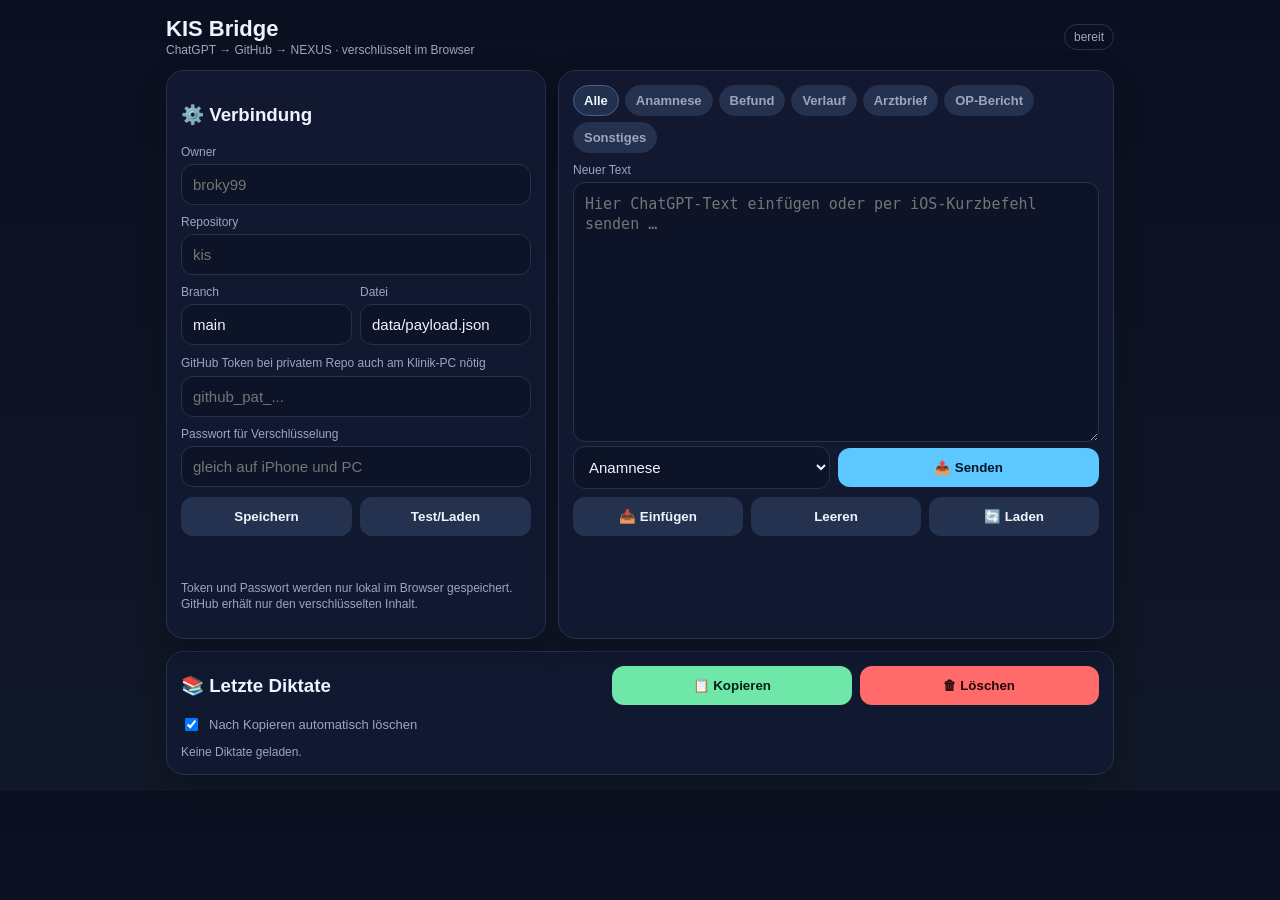
==== index.html @ f00c33ba "Add files via upload" ====
<!doctype html>
<html lang="de">
<head>
<meta charset="utf-8">
<meta name="viewport" content="width=device-width,initial-scale=1,viewport-fit=cover">
<title>KIS Bridge</title>
<style>
:root{--bg:#0b1020;--card:#121a31;--muted:#9aa7bd;--text:#eef4ff;--line:#26314d;--accent:#5cc8ff;--danger:#ff6b6b;--ok:#6ee7a8}*{box-sizing:border-box}body{margin:0;font-family:-apple-system,BlinkMacSystemFont,"Segoe UI",Roboto,Arial,sans-serif;background:linear-gradient(180deg,#0b1020,#111827);color:var(--text)}main{max-width:980px;margin:auto;padding:16px}.top{display:flex;align-items:center;justify-content:space-between;gap:12px;margin-bottom:12px}.brand{font-weight:800;font-size:22px}.pill{font-size:12px;color:var(--muted);border:1px solid var(--line);border-radius:999px;padding:5px 9px}.grid{display:grid;grid-template-columns:1fr;gap:12px}@media(min-width:850px){.grid{grid-template-columns:380px 1fr}}.card{background:rgba(18,26,49,.92);border:1px solid var(--line);border-radius:18px;padding:14px;box-shadow:0 12px 30px rgba(0,0,0,.22)}label{display:block;font-size:12px;color:var(--muted);margin:10px 0 5px}input,textarea,select{width:100%;background:#0d1428;color:var(--text);border:1px solid var(--line);border-radius:12px;padding:11px;font-size:15px}textarea{min-height:260px;resize:vertical;line-height:1.35}.row{display:flex;gap:8px;align-items:center}.row>*{flex:1}button{border:0;border-radius:12px;padding:12px 14px;font-weight:700;background:#24324f;color:var(--text);cursor:pointer}button.primary{background:var(--accent);color:#001526}button.ok{background:var(--ok);color:#052014}button.danger{background:var(--danger);color:#240707}button:disabled{opacity:.55;cursor:not-allowed}.small{font-size:12px;color:var(--muted);line-height:1.35}.status{min-height:22px;margin-top:10px;color:var(--muted);font-size:13px}.status.ok{color:var(--ok)}.status.err{color:var(--danger)}.item{border:1px solid var(--line);border-radius:14px;padding:10px;margin:8px 0;background:#0d1428}.item.active{outline:2px solid var(--accent)}.itemhead{display:flex;justify-content:space-between;gap:8px;color:var(--muted);font-size:12px;margin-bottom:6px}.preview{white-space:pre-wrap;max-height:120px;overflow:auto;font-size:14px}.tabs{display:flex;gap:6px;flex-wrap:wrap;margin-bottom:8px}.tab{padding:7px 10px;border-radius:999px;border:1px solid var(--line);color:var(--muted);font-size:13px}.tab.active{background:#20304d;color:var(--text);border-color:#44628f}.hidden{display:none}.mono{font-family:ui-monospace,SFMono-Regular,Menlo,Consolas,monospace}.checkbox{display:flex;gap:8px;align-items:center;color:var(--muted);font-size:13px}.checkbox input{width:auto}</style>
</head>
<body>
<main>
  <div class="top"><div><div class="brand">KIS Bridge</div><div class="small">ChatGPT → GitHub → NEXUS · verschlüsselt im Browser</div></div><div class="pill" id="modePill">bereit</div></div>
  <div class="grid">
    <section class="card">
      <h3>⚙️ Verbindung</h3>
      <label>Owner</label><input id="owner" placeholder="broky99">
      <label>Repository</label><input id="repo" placeholder="kis">
      <div class="row"><div><label>Branch</label><input id="branch" value="main"></div><div><label>Datei</label><input id="path" value="data/payload.json"></div></div>
      <label>GitHub Token <span class="small">bei privatem Repo auch am Klinik-PC nötig</span></label><input id="token" type="password" placeholder="github_pat_...">
      <label>Passwort für Verschlüsselung</label><input id="pass" type="password" placeholder="gleich auf iPhone und PC">
      <div class="row" style="margin-top:10px"><button id="saveSettings">Speichern</button><button id="testBtn">Test/Laden</button></div>
      <div class="status" id="status"></div>
      <p class="small">Token und Passwort werden nur lokal im Browser gespeichert. GitHub erhält nur den verschlüsselten Inhalt.</p>
    </section>

    <section class="card">
      <div class="tabs" id="tabs"></div>
      <label>Neuer Text</label>
      <textarea id="text" placeholder="Hier ChatGPT-Text einfügen oder per iOS-Kurzbefehl senden …"></textarea>
      <div class="row"><select id="type"><option>Anamnese</option><option>Befund</option><option>Verlauf</option><option>Arztbrief</option><option>OP-Bericht</option><option>Sonstiges</option></select><button class="primary" id="sendBtn">📤 Senden</button></div>
      <div class="row" style="margin-top:8px"><button id="pasteBtn">📥 Einfügen</button><button id="clearBtn">Leeren</button><button id="refreshBtn">🔄 Laden</button></div>
    </section>
  </div>

  <section class="card" style="margin-top:12px">
    <div class="row"><h3 style="margin:0;flex:2">📚 Letzte Diktate</h3><button id="copyBtn" class="ok">📋 Kopieren</button><button id="deleteBtn" class="danger">🗑 Löschen</button></div>
    <label class="checkbox"><input type="checkbox" id="autoDelete" checked> Nach Kopieren automatisch löschen</label>
    <div id="list" style="margin-top:10px"></div>
  </section>
</main>
<script>
const $=id=>document.getElementById(id);let state={items:[],selected:null,sha:null};const cats=['Alle','Anamnese','Befund','Verlauf','Arztbrief','OP-Bericht','Sonstiges'];let activeCat='Alle';
function setStatus(t,cls=''){const s=$('status');s.textContent=t;s.className='status '+cls;$('modePill').textContent=t||'bereit'}
function loadSettings(){['owner','repo','branch','path','token','pass'].forEach(k=>$(k).value=localStorage.getItem('kis_'+k)||($(k).value||''));$('autoDelete').checked=(localStorage.getItem('kis_autoDelete')??'1')==='1'}
function saveSettings(){['owner','repo','branch','path','token','pass'].forEach(k=>localStorage.setItem('kis_'+k,$(k).value.trim()));localStorage.setItem('kis_autoDelete',$('autoDelete').checked?'1':'0');setStatus('Einstellungen gespeichert','ok')}
function cfg(){return{owner:$('owner').value.trim(),repo:$('repo').value.trim(),branch:$('branch').value.trim()||'main',path:$('path').value.trim()||'data/payload.json',token:$('token').value.trim(),pass:$('pass').value}}
function b64enc(str){return btoa(unescape(encodeURIComponent(str)))}function b64dec(b){return decodeURIComponent(escape(atob(b)))}
async function keyFromPass(pass,salt){const enc=new TextEncoder();const base=await crypto.subtle.importKey('raw',enc.encode(pass),'PBKDF2',false,['deriveKey']);return crypto.subtle.deriveKey({name:'PBKDF2',salt,iterations:150000,hash:'SHA-256'},base,{name:'AES-GCM',length:256},false,['encrypt','decrypt'])}
async function encrypt(obj,pass){const enc=new TextEncoder();const salt=crypto.getRandomValues(new Uint8Array(16));const iv=crypto.getRandomValues(new Uint8Array(12));const key=await keyFromPass(pass,salt);const ct=await crypto.subtle.encrypt({name:'AES-GCM',iv},key,enc.encode(JSON.stringify(obj)));return{salt:btoa(String.fromCharCode(...salt)),iv:btoa(String.fromCharCode(...iv)),ct:btoa(String.fromCharCode(...new Uint8Array(ct)))}}
async function decrypt(payload,pass){const bin=s=>Uint8Array.from(atob(s),c=>c.charCodeAt(0));const key=await keyFromPass(pass,bin(payload.salt));const pt=await crypto.subtle.decrypt({name:'AES-GCM',iv:bin(payload.iv)},key,bin(payload.ct));return JSON.parse(new TextDecoder().decode(pt))}
async function ghGet(){const c=cfg();if(!c.owner||!c.repo)throw Error('Owner/Repo fehlt');const url=`https://api.github.com/repos/${c.owner}/${c.repo}/contents/${encodeURIComponent(c.path).replaceAll('%2F','/')}?ref=${encodeURIComponent(c.branch)}`;const h={'Accept':'application/vnd.github+json'};if(c.token)h.Authorization='Bearer '+c.token;const r=await fetch(url,{headers:h});if(r.status===404)return null;if(!r.ok)throw Error('GitHub GET: '+r.status+' '+await r.text());return await r.json()}
async function ghPut(obj,msg){const c=cfg();if(!c.token)throw Error('Token fehlt zum Schreiben');const old=await ghGet();const url=`https://api.github.com/repos/${c.owner}/${c.repo}/contents/${encodeURIComponent(c.path).replaceAll('%2F','/')}`;const body={message:msg,content:b64enc(JSON.stringify(obj,null,2)),branch:c.branch};if(old&&old.sha)body.sha=old.sha;const r=await fetch(url,{method:'PUT',headers:{'Accept':'application/vnd.github+json','Authorization':'Bearer '+c.token,'Content-Type':'application/json'},body:JSON.stringify(body)});if(!r.ok)throw Error('GitHub PUT: '+r.status+' '+await r.text());return await r.json()}
async function loadRemote(){saveSettings();const c=cfg();if(!c.pass)throw Error('Passwort fehlt');setStatus('Lade …');const f=await ghGet();if(!f){state={items:[],selected:null,sha:null};render();setStatus('Keine gespeicherte Payload gefunden');return state}const raw=JSON.parse(b64dec(f.content.replace(/\n/g,'')));const data=await decrypt(raw.payload,c.pass);state.items=data.items||[];state.selected=state.items[0]?.id||null;state.sha=f.sha;render();setStatus(state.items.length?('Geladen: '+state.items.length+' Einträge'):'Leer','ok');return state}
async function saveRemote(items,msg='KIS Bridge update'){const c=cfg();if(!c.pass)throw Error('Passwort fehlt');const payload=await encrypt({items},c.pass);await ghPut({version:2,updatedAt:new Date().toISOString(),payload},msg);state.items=items;state.selected=items[0]?.id||null;render();}
async function sendText(){try{saveSettings();let text=$('text').value.trim();if(!text){setStatus('Kein Text','err');return}const item={id:String(Date.now()),ts:new Date().toISOString(),type:$('type').value,text};let cur=[];try{const st=await loadRemote();cur=st.items||[]}catch(e){cur=[]}cur=[item,...cur].slice(0,20);setStatus('Sende …');await saveRemote(cur,'KIS Bridge: send payload');$('text').value='';setStatus('Gesendet. Am Klinik-PC laden/aktualisieren.','ok')}catch(e){setStatus(e.message,'err')}}
async function deleteSelected(){try{const id=state.selected;if(!id)return;await saveRemote(state.items.filter(x=>x.id!==id),'KIS Bridge: delete payload');setStatus('Gelöscht','ok')}catch(e){setStatus(e.message,'err')}}
async function copySelected(){const it=state.items.find(x=>x.id===state.selected);if(!it){setStatus('Nichts ausgewählt','err');return}await navigator.clipboard.writeText(it.text);setStatus('Kopiert','ok');if($('autoDelete').checked)await deleteSelected()}
function renderTabs(){const el=$('tabs');el.innerHTML='';cats.forEach(c=>{const d=document.createElement('button');d.className='tab '+(activeCat===c?'active':'');d.textContent=c;d.onclick=()=>{activeCat=c;render()};el.appendChild(d)})}
function render(){renderTabs();const list=$('list');list.innerHTML='';let arr=state.items.filter(x=>activeCat==='Alle'||x.type===activeCat);if(!arr.length){list.innerHTML='<div class="small">Keine Diktate geladen.</div>';return}arr.forEach(it=>{const div=document.createElement('div');div.className='item '+(it.id===state.selected?'active':'');div.onclick=()=>{state.selected=it.id;render()};div.innerHTML=`<div class="itemhead"><b>${it.type}</b><span>${new Date(it.ts).toLocaleString('de-DE')}</span></div><div class="preview"></div>`;div.querySelector('.preview').textContent=it.text;list.appendChild(div)})}
async function pasteClip(){try{$('text').value=await navigator.clipboard.readText();setStatus('Zwischenablage eingefügt','ok')}catch(e){setStatus('Einfügen nicht erlaubt','err')}}
function importFromHash(){const h=location.hash||'';if(h.startsWith('#send=')){try{const txt=decodeURIComponent(h.slice(6));$('text').value=txt;setTimeout(sendText,300);history.replaceState(null,'',location.pathname+location.search)}catch(e){setStatus('Import-Fehler: '+e.message,'err')}}}
$('saveSettings').onclick=saveSettings;$('testBtn').onclick=()=>loadRemote().catch(e=>setStatus(e.message,'err'));$('sendBtn').onclick=sendText;$('refreshBtn').onclick=()=>loadRemote().catch(e=>setStatus(e.message,'err'));$('copyBtn').onclick=copySelected;$('deleteBtn').onclick=deleteSelected;$('pasteBtn').onclick=pasteClip;$('clearBtn').onclick=()=>{$('text').value=''};$('autoDelete').onchange=saveSettings;
loadSettings();render();importFromHash();setInterval(()=>{if(document.visibilityState==='visible'&&localStorage.getItem('kis_autorefresh')!=='0')loadRemote().catch(()=>{})},15000);
</script>
</body></html>
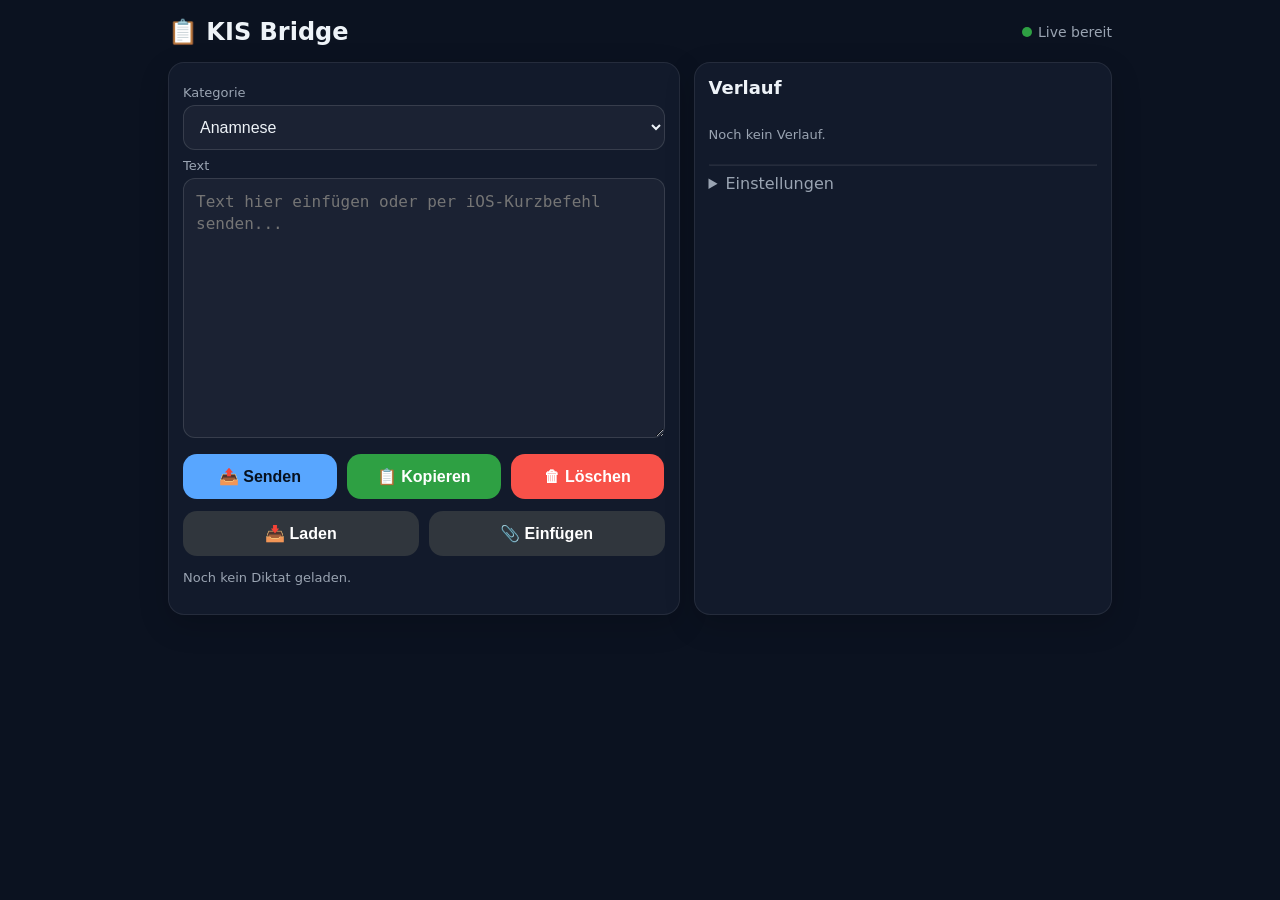
==== commit 06373bda: "Update KIS Bridge to v1.1" ====
--- a/index.html
+++ b/index.html
@@ -1,65 +1,123 @@
 <!doctype html>
 <html lang="de">
 <head>
-<meta charset="utf-8">
-<meta name="viewport" content="width=device-width,initial-scale=1,viewport-fit=cover">
+<meta charset="utf-8" />
+<meta name="viewport" content="width=device-width, initial-scale=1" />
 <title>KIS Bridge</title>
 <style>
-:root{--bg:#0b1020;--card:#121a31;--muted:#9aa7bd;--text:#eef4ff;--line:#26314d;--accent:#5cc8ff;--danger:#ff6b6b;--ok:#6ee7a8}*{box-sizing:border-box}body{margin:0;font-family:-apple-system,BlinkMacSystemFont,"Segoe UI",Roboto,Arial,sans-serif;background:linear-gradient(180deg,#0b1020,#111827);color:var(--text)}main{max-width:980px;margin:auto;padding:16px}.top{display:flex;align-items:center;justify-content:space-between;gap:12px;margin-bottom:12px}.brand{font-weight:800;font-size:22px}.pill{font-size:12px;color:var(--muted);border:1px solid var(--line);border-radius:999px;padding:5px 9px}.grid{display:grid;grid-template-columns:1fr;gap:12px}@media(min-width:850px){.grid{grid-template-columns:380px 1fr}}.card{background:rgba(18,26,49,.92);border:1px solid var(--line);border-radius:18px;padding:14px;box-shadow:0 12px 30px rgba(0,0,0,.22)}label{display:block;font-size:12px;color:var(--muted);margin:10px 0 5px}input,textarea,select{width:100%;background:#0d1428;color:var(--text);border:1px solid var(--line);border-radius:12px;padding:11px;font-size:15px}textarea{min-height:260px;resize:vertical;line-height:1.35}.row{display:flex;gap:8px;align-items:center}.row>*{flex:1}button{border:0;border-radius:12px;padding:12px 14px;font-weight:700;background:#24324f;color:var(--text);cursor:pointer}button.primary{background:var(--accent);color:#001526}button.ok{background:var(--ok);color:#052014}button.danger{background:var(--danger);color:#240707}button:disabled{opacity:.55;cursor:not-allowed}.small{font-size:12px;color:var(--muted);line-height:1.35}.status{min-height:22px;margin-top:10px;color:var(--muted);font-size:13px}.status.ok{color:var(--ok)}.status.err{color:var(--danger)}.item{border:1px solid var(--line);border-radius:14px;padding:10px;margin:8px 0;background:#0d1428}.item.active{outline:2px solid var(--accent)}.itemhead{display:flex;justify-content:space-between;gap:8px;color:var(--muted);font-size:12px;margin-bottom:6px}.preview{white-space:pre-wrap;max-height:120px;overflow:auto;font-size:14px}.tabs{display:flex;gap:6px;flex-wrap:wrap;margin-bottom:8px}.tab{padding:7px 10px;border-radius:999px;border:1px solid var(--line);color:var(--muted);font-size:13px}.tab.active{background:#20304d;color:var(--text);border-color:#44628f}.hidden{display:none}.mono{font-family:ui-monospace,SFMono-Regular,Menlo,Consolas,monospace}.checkbox{display:flex;gap:8px;align-items:center;color:var(--muted);font-size:13px}.checkbox input{width:auto}</style>
+  :root { color-scheme: light dark; --bg:#0b1220; --card:#121a2b; --muted:#9aa4b2; --text:#eef3f8; --accent:#58a6ff; --ok:#2ea043; --bad:#f85149; --warn:#d29922; }
+  * { box-sizing: border-box; }
+  body { margin:0; font-family: system-ui, -apple-system, Segoe UI, sans-serif; background:var(--bg); color:var(--text); }
+  main { max-width: 980px; margin: 0 auto; padding: 18px; }
+  header { display:flex; align-items:center; justify-content:space-between; gap:12px; margin-bottom:16px; }
+  h1 { font-size: 24px; margin:0; }
+  .status { font-size: 14px; color:var(--muted); white-space:nowrap; }
+  .dot { display:inline-block; width:10px; height:10px; border-radius:50%; margin-right:6px; background:var(--warn); }
+  .dot.ok { background:var(--ok); } .dot.bad { background:var(--bad); }
+  .grid { display:grid; grid-template-columns: 1fr; gap:14px; }
+  @media (min-width: 860px) { .grid { grid-template-columns: 1.1fr .9fr; } }
+  .card { background:var(--card); border:1px solid rgba(255,255,255,.08); border-radius:16px; padding:14px; box-shadow:0 10px 30px rgba(0,0,0,.18); }
+  label { display:block; font-size:13px; color:var(--muted); margin: 8px 0 5px; }
+  input, textarea, select { width:100%; border:1px solid rgba(255,255,255,.12); background:rgba(255,255,255,.04); color:var(--text); border-radius:12px; padding:12px; font-size:16px; }
+  textarea { min-height: 260px; resize: vertical; line-height:1.4; }
+  button { border:0; border-radius:14px; padding:13px 14px; font-size:16px; font-weight:650; color:white; background:#30363d; cursor:pointer; }
+  button.primary { background:var(--accent); color:#07111f; }
+  button.ok { background:var(--ok); } button.bad { background:var(--bad); } button.warn { background:var(--warn); color:#171100; }
+  .buttons { display:grid; grid-template-columns: repeat(2, minmax(0,1fr)); gap:10px; margin-top:12px; }
+  .buttons3 { display:grid; grid-template-columns: repeat(3, minmax(0,1fr)); gap:10px; margin-top:12px; }
+  .small { font-size:13px; color:var(--muted); line-height:1.35; }
+  .mono { font-family: ui-monospace, SFMono-Regular, Menlo, Consolas, monospace; }
+  .history { display:flex; flex-direction:column; gap:8px; max-height:330px; overflow:auto; }
+  .hist { text-align:left; padding:10px; border-radius:12px; background:rgba(255,255,255,.05); color:var(--text); font-weight:500; }
+  .hist span { display:block; color:var(--muted); font-size:12px; font-weight:400; margin-bottom:4px; }
+  details summary { cursor:pointer; color:var(--muted); }
+</style>
 </head>
 <body>
 <main>
-  <div class="top"><div><div class="brand">KIS Bridge</div><div class="small">ChatGPT → GitHub → NEXUS · verschlüsselt im Browser</div></div><div class="pill" id="modePill">bereit</div></div>
+  <header>
+    <h1>📋 KIS Bridge</h1>
+    <div class="status"><span id="dot" class="dot"></span><span id="status">Bereit</span></div>
+  </header>
+
   <div class="grid">
     <section class="card">
-      <h3>⚙️ Verbindung</h3>
-      <label>Owner</label><input id="owner" placeholder="broky99">
-      <label>Repository</label><input id="repo" placeholder="kis">
-      <div class="row"><div><label>Branch</label><input id="branch" value="main"></div><div><label>Datei</label><input id="path" value="data/payload.json"></div></div>
-      <label>GitHub Token <span class="small">bei privatem Repo auch am Klinik-PC nötig</span></label><input id="token" type="password" placeholder="github_pat_...">
-      <label>Passwort für Verschlüsselung</label><input id="pass" type="password" placeholder="gleich auf iPhone und PC">
-      <div class="row" style="margin-top:10px"><button id="saveSettings">Speichern</button><button id="testBtn">Test/Laden</button></div>
-      <div class="status" id="status"></div>
-      <p class="small">Token und Passwort werden nur lokal im Browser gespeichert. GitHub erhält nur den verschlüsselten Inhalt.</p>
+      <label>Kategorie</label>
+      <select id="category">
+        <option>Anamnese</option><option>Befund</option><option>Verlauf</option><option>Arztbrief</option><option>OP-Bericht</option><option>Sonstiges</option>
+      </select>
+      <label>Text</label>
+      <textarea id="text" placeholder="Text hier einfügen oder per iOS-Kurzbefehl senden..."></textarea>
+      <div class="buttons3">
+        <button class="primary" id="sendBtn">📤 Senden</button>
+        <button class="ok" id="copyBtn">📋 Kopieren</button>
+        <button class="bad" id="clearBtn">🗑 Löschen</button>
+      </div>
+      <div class="buttons">
+        <button id="loadBtn">📥 Laden</button>
+        <button id="pasteBtn">📎 Einfügen</button>
+      </div>
+      <p class="small" id="lastInfo">Noch kein Diktat geladen.</p>
     </section>
 
-    <section class="card">
-      <div class="tabs" id="tabs"></div>
-      <label>Neuer Text</label>
-      <textarea id="text" placeholder="Hier ChatGPT-Text einfügen oder per iOS-Kurzbefehl senden …"></textarea>
-      <div class="row"><select id="type"><option>Anamnese</option><option>Befund</option><option>Verlauf</option><option>Arztbrief</option><option>OP-Bericht</option><option>Sonstiges</option></select><button class="primary" id="sendBtn">📤 Senden</button></div>
-      <div class="row" style="margin-top:8px"><button id="pasteBtn">📥 Einfügen</button><button id="clearBtn">Leeren</button><button id="refreshBtn">🔄 Laden</button></div>
-    </section>
+    <aside class="card">
+      <h2 style="margin-top:0;font-size:18px">Verlauf</h2>
+      <div id="history" class="history"></div>
+      <hr style="border-color:rgba(255,255,255,.08)">
+      <details>
+        <summary>Einstellungen</summary>
+        <label>Owner</label><input id="owner" placeholder="broky99">
+        <label>Repo</label><input id="repo" placeholder="kis">
+        <label>Branch</label><input id="branch" placeholder="main">
+        <label>Pfad</label><input id="path" placeholder="data/payload.json">
+        <label>GitHub Token</label><input id="token" type="password" placeholder="github_pat_...">
+        <label>Passwort für Verschlüsselung</label><input id="password" type="password" placeholder="lokales Passwort">
+        <div class="buttons"><button id="saveSettings">💾 Speichern</button><button id="testBtn">🔌 Test</button></div>
+        <p class="small">Token und Passwort werden lokal im Browser gespeichert. Bei privatem Repository braucht jedes Gerät einen Token zum Lesen.</p>
+      </details>
+    </aside>
   </div>
-
-  <section class="card" style="margin-top:12px">
-    <div class="row"><h3 style="margin:0;flex:2">📚 Letzte Diktate</h3><button id="copyBtn" class="ok">📋 Kopieren</button><button id="deleteBtn" class="danger">🗑 Löschen</button></div>
-    <label class="checkbox"><input type="checkbox" id="autoDelete" checked> Nach Kopieren automatisch löschen</label>
-    <div id="list" style="margin-top:10px"></div>
-  </section>
 </main>
 <script>
-const $=id=>document.getElementById(id);let state={items:[],selected:null,sha:null};const cats=['Alle','Anamnese','Befund','Verlauf','Arztbrief','OP-Bericht','Sonstiges'];let activeCat='Alle';
-function setStatus(t,cls=''){const s=$('status');s.textContent=t;s.className='status '+cls;$('modePill').textContent=t||'bereit'}
-function loadSettings(){['owner','repo','branch','path','token','pass'].forEach(k=>$(k).value=localStorage.getItem('kis_'+k)||($(k).value||''));$('autoDelete').checked=(localStorage.getItem('kis_autoDelete')??'1')==='1'}
-function saveSettings(){['owner','repo','branch','path','token','pass'].forEach(k=>localStorage.setItem('kis_'+k,$(k).value.trim()));localStorage.setItem('kis_autoDelete',$('autoDelete').checked?'1':'0');setStatus('Einstellungen gespeichert','ok')}
-function cfg(){return{owner:$('owner').value.trim(),repo:$('repo').value.trim(),branch:$('branch').value.trim()||'main',path:$('path').value.trim()||'data/payload.json',token:$('token').value.trim(),pass:$('pass').value}}
-function b64enc(str){return btoa(unescape(encodeURIComponent(str)))}function b64dec(b){return decodeURIComponent(escape(atob(b)))}
-async function keyFromPass(pass,salt){const enc=new TextEncoder();const base=await crypto.subtle.importKey('raw',enc.encode(pass),'PBKDF2',false,['deriveKey']);return crypto.subtle.deriveKey({name:'PBKDF2',salt,iterations:150000,hash:'SHA-256'},base,{name:'AES-GCM',length:256},false,['encrypt','decrypt'])}
-async function encrypt(obj,pass){const enc=new TextEncoder();const salt=crypto.getRandomValues(new Uint8Array(16));const iv=crypto.getRandomValues(new Uint8Array(12));const key=await keyFromPass(pass,salt);const ct=await crypto.subtle.encrypt({name:'AES-GCM',iv},key,enc.encode(JSON.stringify(obj)));return{salt:btoa(String.fromCharCode(...salt)),iv:btoa(String.fromCharCode(...iv)),ct:btoa(String.fromCharCode(...new Uint8Array(ct)))}}
-async function decrypt(payload,pass){const bin=s=>Uint8Array.from(atob(s),c=>c.charCodeAt(0));const key=await keyFromPass(pass,bin(payload.salt));const pt=await crypto.subtle.decrypt({name:'AES-GCM',iv:bin(payload.iv)},key,bin(payload.ct));return JSON.parse(new TextDecoder().decode(pt))}
-async function ghGet(){const c=cfg();if(!c.owner||!c.repo)throw Error('Owner/Repo fehlt');const url=`https://api.github.com/repos/${c.owner}/${c.repo}/contents/${encodeURIComponent(c.path).replaceAll('%2F','/')}?ref=${encodeURIComponent(c.branch)}`;const h={'Accept':'application/vnd.github+json'};if(c.token)h.Authorization='Bearer '+c.token;const r=await fetch(url,{headers:h});if(r.status===404)return null;if(!r.ok)throw Error('GitHub GET: '+r.status+' '+await r.text());return await r.json()}
-async function ghPut(obj,msg){const c=cfg();if(!c.token)throw Error('Token fehlt zum Schreiben');const old=await ghGet();const url=`https://api.github.com/repos/${c.owner}/${c.repo}/contents/${encodeURIComponent(c.path).replaceAll('%2F','/')}`;const body={message:msg,content:b64enc(JSON.stringify(obj,null,2)),branch:c.branch};if(old&&old.sha)body.sha=old.sha;const r=await fetch(url,{method:'PUT',headers:{'Accept':'application/vnd.github+json','Authorization':'Bearer '+c.token,'Content-Type':'application/json'},body:JSON.stringify(body)});if(!r.ok)throw Error('GitHub PUT: '+r.status+' '+await r.text());return await r.json()}
-async function loadRemote(){saveSettings();const c=cfg();if(!c.pass)throw Error('Passwort fehlt');setStatus('Lade …');const f=await ghGet();if(!f){state={items:[],selected:null,sha:null};render();setStatus('Keine gespeicherte Payload gefunden');return state}const raw=JSON.parse(b64dec(f.content.replace(/\n/g,'')));const data=await decrypt(raw.payload,c.pass);state.items=data.items||[];state.selected=state.items[0]?.id||null;state.sha=f.sha;render();setStatus(state.items.length?('Geladen: '+state.items.length+' Einträge'):'Leer','ok');return state}
-async function saveRemote(items,msg='KIS Bridge update'){const c=cfg();if(!c.pass)throw Error('Passwort fehlt');const payload=await encrypt({items},c.pass);await ghPut({version:2,updatedAt:new Date().toISOString(),payload},msg);state.items=items;state.selected=items[0]?.id||null;render();}
-async function sendText(){try{saveSettings();let text=$('text').value.trim();if(!text){setStatus('Kein Text','err');return}const item={id:String(Date.now()),ts:new Date().toISOString(),type:$('type').value,text};let cur=[];try{const st=await loadRemote();cur=st.items||[]}catch(e){cur=[]}cur=[item,...cur].slice(0,20);setStatus('Sende …');await saveRemote(cur,'KIS Bridge: send payload');$('text').value='';setStatus('Gesendet. Am Klinik-PC laden/aktualisieren.','ok')}catch(e){setStatus(e.message,'err')}}
-async function deleteSelected(){try{const id=state.selected;if(!id)return;await saveRemote(state.items.filter(x=>x.id!==id),'KIS Bridge: delete payload');setStatus('Gelöscht','ok')}catch(e){setStatus(e.message,'err')}}
-async function copySelected(){const it=state.items.find(x=>x.id===state.selected);if(!it){setStatus('Nichts ausgewählt','err');return}await navigator.clipboard.writeText(it.text);setStatus('Kopiert','ok');if($('autoDelete').checked)await deleteSelected()}
-function renderTabs(){const el=$('tabs');el.innerHTML='';cats.forEach(c=>{const d=document.createElement('button');d.className='tab '+(activeCat===c?'active':'');d.textContent=c;d.onclick=()=>{activeCat=c;render()};el.appendChild(d)})}
-function render(){renderTabs();const list=$('list');list.innerHTML='';let arr=state.items.filter(x=>activeCat==='Alle'||x.type===activeCat);if(!arr.length){list.innerHTML='<div class="small">Keine Diktate geladen.</div>';return}arr.forEach(it=>{const div=document.createElement('div');div.className='item '+(it.id===state.selected?'active':'');div.onclick=()=>{state.selected=it.id;render()};div.innerHTML=`<div class="itemhead"><b>${it.type}</b><span>${new Date(it.ts).toLocaleString('de-DE')}</span></div><div class="preview"></div>`;div.querySelector('.preview').textContent=it.text;list.appendChild(div)})}
-async function pasteClip(){try{$('text').value=await navigator.clipboard.readText();setStatus('Zwischenablage eingefügt','ok')}catch(e){setStatus('Einfügen nicht erlaubt','err')}}
-function importFromHash(){const h=location.hash||'';if(h.startsWith('#send=')){try{const txt=decodeURIComponent(h.slice(6));$('text').value=txt;setTimeout(sendText,300);history.replaceState(null,'',location.pathname+location.search)}catch(e){setStatus('Import-Fehler: '+e.message,'err')}}}
-$('saveSettings').onclick=saveSettings;$('testBtn').onclick=()=>loadRemote().catch(e=>setStatus(e.message,'err'));$('sendBtn').onclick=sendText;$('refreshBtn').onclick=()=>loadRemote().catch(e=>setStatus(e.message,'err'));$('copyBtn').onclick=copySelected;$('deleteBtn').onclick=deleteSelected;$('pasteBtn').onclick=pasteClip;$('clearBtn').onclick=()=>{$('text').value=''};$('autoDelete').onchange=saveSettings;
-loadSettings();render();importFromHash();setInterval(()=>{if(document.visibilityState==='visible'&&localStorage.getItem('kis_autorefresh')!=='0')loadRemote().catch(()=>{})},15000);
+const $ = id => document.getElementById(id);
+const defaults = { owner:'broky99', repo:'kis', branch:'main', path:'data/payload.json', token:'', password:'' };
+let settings = {...defaults, ...(JSON.parse(localStorage.getItem('kisBridgeSettings')||'{}'))};
+let lastPayloadId = null;
+let pollTimer = null;
+function setStatus(msg, kind='') { $('status').textContent = msg; $('dot').className = 'dot ' + kind; }
+function loadSettingsToForm(){ for (const k of Object.keys(defaults)) $(k).value = settings[k] || ''; }
+function readSettings(){ for (const k of Object.keys(defaults)) settings[k] = $(k).value.trim(); localStorage.setItem('kisBridgeSettings', JSON.stringify(settings)); }
+function apiUrl(){ return `https://api.github.com/repos/${settings.owner}/${settings.repo}/contents/${settings.path}`; }
+function headers(){ const h = { 'Accept':'application/vnd.github+json' }; if (settings.token) h.Authorization = `Bearer ${settings.token}`; return h; }
+function encUtf8(str){ return btoa(unescape(encodeURIComponent(str))); }
+function decUtf8(b64){ return decodeURIComponent(escape(atob(b64))); }
+async function keyFromPassword(salt){ const base = await crypto.subtle.importKey('raw', new TextEncoder().encode(settings.password), 'PBKDF2', false, ['deriveKey']); return crypto.subtle.deriveKey({name:'PBKDF2', salt, iterations:120000, hash:'SHA-256'}, base, {name:'AES-GCM', length:256}, false, ['encrypt','decrypt']); }
+async function encryptObject(obj){ if(!settings.password) throw new Error('Passwort fehlt'); const salt=crypto.getRandomValues(new Uint8Array(16)); const iv=crypto.getRandomValues(new Uint8Array(12)); const key=await keyFromPassword(salt); const data=new TextEncoder().encode(JSON.stringify(obj)); const cipher=new Uint8Array(await crypto.subtle.encrypt({name:'AES-GCM', iv}, key, data)); return { v:2, salt:encUtf8(String.fromCharCode(...salt)), iv:encUtf8(String.fromCharCode(...iv)), cipher:encUtf8(String.fromCharCode(...cipher)) }; }
+async function decryptPayload(payload){ const salt=Uint8Array.from(decUtf8(payload.salt), c=>c.charCodeAt(0)); const iv=Uint8Array.from(decUtf8(payload.iv), c=>c.charCodeAt(0)); const cipher=Uint8Array.from(decUtf8(payload.cipher), c=>c.charCodeAt(0)); const key=await keyFromPassword(salt); const plain=await crypto.subtle.decrypt({name:'AES-GCM', iv}, key, cipher); return JSON.parse(new TextDecoder().decode(plain)); }
+async function fetchFile(){ const r=await fetch(apiUrl()+`?ref=${encodeURIComponent(settings.branch)}&t=${Date.now()}`, {headers:headers(), cache:'no-store'}); if(r.status===404) return null; if(!r.ok) throw new Error(`GitHub GET: ${r.status} ${await r.text()}`); return r.json(); }
+async function putFile(contentObj, message){ let current=null; try { current=await fetchFile(); } catch(e){ if(!String(e.message).includes('404')) throw e; }
+ const body={ message, content: encUtf8(JSON.stringify(contentObj,null,2)), branch: settings.branch }; if(current?.sha) body.sha=current.sha;
+ const r=await fetch(apiUrl(), {method:'PUT', headers:{...headers(),'Content-Type':'application/json'}, body:JSON.stringify(body)}); if(!r.ok) throw new Error(`GitHub PUT: ${r.status} ${await r.text()}`); return r.json(); }
+async function sendText(){ readSettings(); const text=$('text').value.trim(); if(!text) return setStatus('Kein Text', 'bad'); const obj={ id:crypto.randomUUID(), ts:new Date().toISOString(), category:$('category').value, text, history: [] };
+ const encrypted=await encryptObject(obj); await putFile(encrypted, 'KIS Bridge: payload update'); lastPayloadId=obj.id; addHistory(obj); setStatus('Gesendet', 'ok'); }
+async function loadText(silent=false){ readSettings(); const f=await fetchFile(); if(!f){ if(!silent) setStatus('Keine Payload gefunden','bad'); return; } let payload; try{ payload=JSON.parse(decUtf8(f.content.replace(/\n/g,''))); }catch{ if(!silent) setStatus('Payload nicht lesbar','bad'); return; }
+ if(!payload?.cipher){ if(!silent) setStatus('Keine gespeicherte Payload gefunden','bad'); return; }
+ const obj=await decryptPayload(payload); if(obj.id && obj.id===lastPayloadId && silent) return;
+ lastPayloadId=obj.id; $('text').value=obj.text || ''; $('category').value=obj.category || 'Sonstiges'; $('lastInfo').textContent=`Geladen: ${new Date(obj.ts).toLocaleString()} · ${obj.category||''}`; addHistory(obj); setStatus('Neues Diktat geladen','ok'); }
+async function clearRemote(){ readSettings(); await putFile({v:2, empty:true, ts:new Date().toISOString()}, 'KIS Bridge: clear payload'); $('text').value=''; setStatus('Gelöscht','ok'); }
+async function copyText(){ const t=$('text').value; if(!t) return setStatus('Kein Text zum Kopieren','bad'); await navigator.clipboard.writeText(t); setStatus('Kopiert','ok'); await clearRemote().catch(()=>{}); }
+function addHistory(obj){ let hist=JSON.parse(localStorage.getItem('kisBridgeHistory')||'[]'); if(!hist.find(x=>x.id===obj.id)) hist.unshift({id:obj.id, ts:obj.ts, category:obj.category, text:obj.text}); hist=hist.slice(0,20); localStorage.setItem('kisBridgeHistory', JSON.stringify(hist)); renderHistory(); }
+function renderHistory(){ const hist=JSON.parse(localStorage.getItem('kisBridgeHistory')||'[]'); $('history').innerHTML=hist.length?'':'<p class="small">Noch kein Verlauf.</p>'; for(const item of hist){ const b=document.createElement('button'); b.className='hist'; b.innerHTML=`<span>${new Date(item.ts).toLocaleString()} · ${item.category}</span>${(item.text||'').slice(0,120).replace(/[<>&]/g,s=>({'<':'&lt;','>':'&gt;','&':'&amp;'}[s]))}`; b.onclick=()=>{ $('text').value=item.text; $('category').value=item.category||'Sonstiges'; setStatus('Aus Verlauf geladen','ok'); }; $('history').appendChild(b); } }
+async function handleShortcutHash(){ const h=location.hash; if(!h.startsWith('#send=')) return; try{ const params=new URLSearchParams(h.slice(1)); const text=params.get('send')||''; const cat=params.get('cat')||'Sonstiges'; $('text').value=text; $('category').value=cat; history.replaceState(null,'',location.pathname+location.search); await sendText(); }catch(e){ setStatus(e.message,'bad'); }}
+function startPolling(){ if(pollTimer) clearInterval(pollTimer); pollTimer=setInterval(()=>loadText(true).catch(()=>{}), 2500); }
+$('saveSettings').onclick=()=>{ readSettings(); setStatus('Einstellungen gespeichert','ok'); };
+$('sendBtn').onclick=()=>sendText().catch(e=>setStatus(e.message,'bad'));
+$('loadBtn').onclick=()=>loadText().catch(e=>setStatus(e.message,'bad'));
+$('copyBtn').onclick=()=>copyText().catch(e=>setStatus(e.message,'bad'));
+$('clearBtn').onclick=()=>clearRemote().catch(e=>setStatus(e.message,'bad'));
+$('pasteBtn').onclick=async()=>{ try{$('text').value=await navigator.clipboard.readText(); setStatus('Eingefügt','ok');}catch(e){setStatus('Einfügen nicht erlaubt','bad');} };
+$('testBtn').onclick=()=>fetchFile().then(()=>setStatus('GitHub erreichbar','ok')).catch(e=>setStatus(e.message,'bad'));
+loadSettingsToForm(); renderHistory(); handleShortcutHash(); startPolling(); setStatus('Live bereit','ok');
 </script>
-</body></html>
+</body>
+</html>
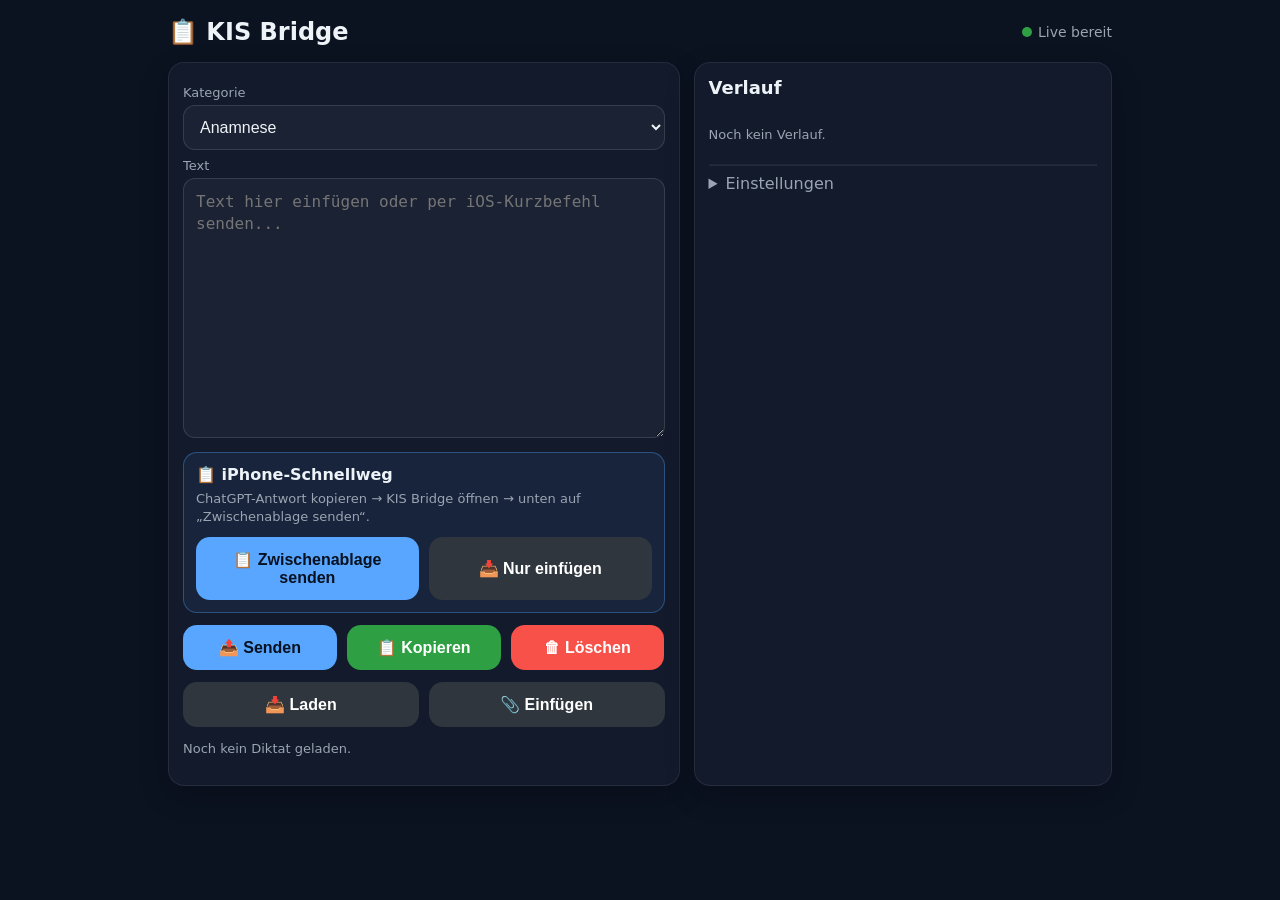
==== commit 9f5887db: "Add iPhone clipboard send workflow" ====
--- a/index.html
+++ b/index.html
@@ -31,6 +31,8 @@
   .hist { text-align:left; padding:10px; border-radius:12px; background:rgba(255,255,255,.05); color:var(--text); font-weight:500; }
   .hist span { display:block; color:var(--muted); font-size:12px; font-weight:400; margin-bottom:4px; }
   details summary { cursor:pointer; color:var(--muted); }
+  .clipboardBox { margin-top:10px; padding:12px; border-radius:14px; border:1px solid rgba(88,166,255,.35); background:rgba(88,166,255,.08); }
+  .clipboardBox strong { display:block; margin-bottom:6px; }
 </style>
 </head>
 <body>
@@ -48,6 +50,11 @@
       </select>
       <label>Text</label>
       <textarea id="text" placeholder="Text hier einfügen oder per iOS-Kurzbefehl senden..."></textarea>
+      <div class="clipboardBox">
+        <strong>📋 iPhone-Schnellweg</strong>
+        <div class="small">ChatGPT-Antwort kopieren → KIS Bridge öffnen → unten auf „Zwischenablage senden“.</div>
+        <div class="buttons"><button class="primary" id="clipSendBtn">📋 Zwischenablage senden</button><button id="clipLoadBtn">📥 Nur einfügen</button></div>
+      </div>
       <div class="buttons3">
         <button class="primary" id="sendBtn">📤 Senden</button>
         <button class="ok" id="copyBtn">📋 Kopieren</button>
@@ -106,6 +113,8 @@
  lastPayloadId=obj.id; $('text').value=obj.text || ''; $('category').value=obj.category || 'Sonstiges'; $('lastInfo').textContent=`Geladen: ${new Date(obj.ts).toLocaleString()} · ${obj.category||''}`; addHistory(obj); setStatus('Neues Diktat geladen','ok'); }
 async function clearRemote(){ readSettings(); await putFile({v:2, empty:true, ts:new Date().toISOString()}, 'KIS Bridge: clear payload'); $('text').value=''; setStatus('Gelöscht','ok'); }
 async function copyText(){ const t=$('text').value; if(!t) return setStatus('Kein Text zum Kopieren','bad'); await navigator.clipboard.writeText(t); setStatus('Kopiert','ok'); await clearRemote().catch(()=>{}); }
+async function readClipboardIntoText(){ try{ const t=await navigator.clipboard.readText(); if(!t.trim()) { setStatus('Zwischenablage leer','bad'); return false; } $('text').value=t; setStatus('Zwischenablage eingefügt','ok'); return true; }catch(e){ setStatus('Zwischenablage nicht erlaubt: erst Button antippen','bad'); return false; } }
+async function sendClipboard(){ const ok=await readClipboardIntoText(); if(ok) await sendText(); }
 function addHistory(obj){ let hist=JSON.parse(localStorage.getItem('kisBridgeHistory')||'[]'); if(!hist.find(x=>x.id===obj.id)) hist.unshift({id:obj.id, ts:obj.ts, category:obj.category, text:obj.text}); hist=hist.slice(0,20); localStorage.setItem('kisBridgeHistory', JSON.stringify(hist)); renderHistory(); }
 function renderHistory(){ const hist=JSON.parse(localStorage.getItem('kisBridgeHistory')||'[]'); $('history').innerHTML=hist.length?'':'<p class="small">Noch kein Verlauf.</p>'; for(const item of hist){ const b=document.createElement('button'); b.className='hist'; b.innerHTML=`<span>${new Date(item.ts).toLocaleString()} · ${item.category}</span>${(item.text||'').slice(0,120).replace(/[<>&]/g,s=>({'<':'&lt;','>':'&gt;','&':'&amp;'}[s]))}`; b.onclick=()=>{ $('text').value=item.text; $('category').value=item.category||'Sonstiges'; setStatus('Aus Verlauf geladen','ok'); }; $('history').appendChild(b); } }
 async function handleShortcutHash(){ const h=location.hash; if(!h.startsWith('#send=')) return; try{ const params=new URLSearchParams(h.slice(1)); const text=params.get('send')||''; const cat=params.get('cat')||'Sonstiges'; $('text').value=text; $('category').value=cat; history.replaceState(null,'',location.pathname+location.search); await sendText(); }catch(e){ setStatus(e.message,'bad'); }}
@@ -115,7 +124,9 @@
 $('loadBtn').onclick=()=>loadText().catch(e=>setStatus(e.message,'bad'));
 $('copyBtn').onclick=()=>copyText().catch(e=>setStatus(e.message,'bad'));
 $('clearBtn').onclick=()=>clearRemote().catch(e=>setStatus(e.message,'bad'));
-$('pasteBtn').onclick=async()=>{ try{$('text').value=await navigator.clipboard.readText(); setStatus('Eingefügt','ok');}catch(e){setStatus('Einfügen nicht erlaubt','bad');} };
+$('pasteBtn').onclick=()=>readClipboardIntoText();
+$('clipLoadBtn').onclick=()=>readClipboardIntoText();
+$('clipSendBtn').onclick=()=>sendClipboard().catch(e=>setStatus(e.message,'bad'));
 $('testBtn').onclick=()=>fetchFile().then(()=>setStatus('GitHub erreichbar','ok')).catch(e=>setStatus(e.message,'bad'));
 loadSettingsToForm(); renderHistory(); handleShortcutHash(); startPolling(); setStatus('Live bereit','ok');
 </script>
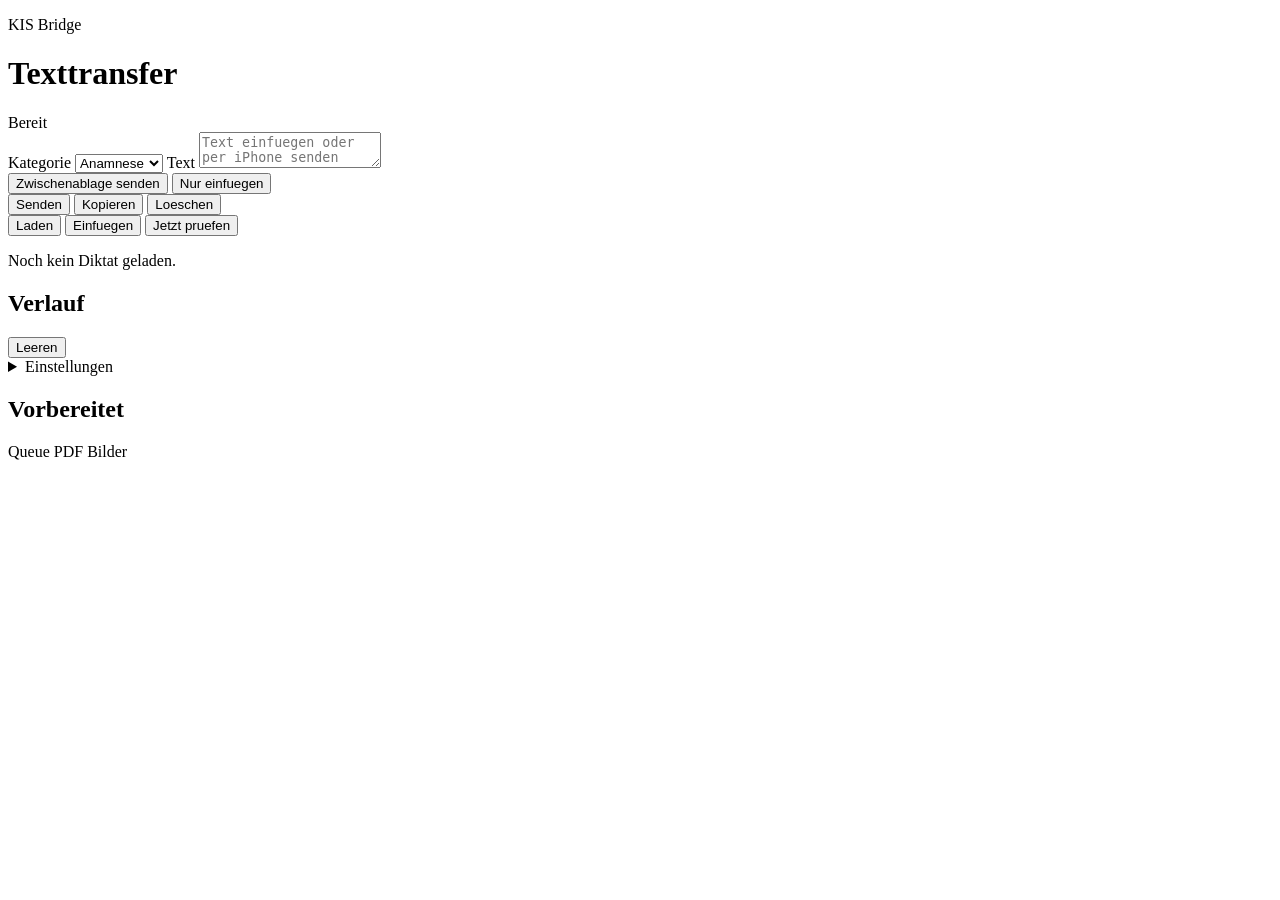
==== commit a10c618d: "Split app shell into static HTML" ====
--- a/index.html
+++ b/index.html
@@ -1,134 +1,123 @@
 <!doctype html>
 <html lang="de">
 <head>
-<meta charset="utf-8" />
-<meta name="viewport" content="width=device-width, initial-scale=1" />
-<title>KIS Bridge</title>
-<style>
-  :root { color-scheme: light dark; --bg:#0b1220; --card:#121a2b; --muted:#9aa4b2; --text:#eef3f8; --accent:#58a6ff; --ok:#2ea043; --bad:#f85149; --warn:#d29922; }
-  * { box-sizing: border-box; }
-  body { margin:0; font-family: system-ui, -apple-system, Segoe UI, sans-serif; background:var(--bg); color:var(--text); }
-  main { max-width: 980px; margin: 0 auto; padding: 18px; }
-  header { display:flex; align-items:center; justify-content:space-between; gap:12px; margin-bottom:16px; }
-  h1 { font-size: 24px; margin:0; }
-  .status { font-size: 14px; color:var(--muted); white-space:nowrap; }
-  .dot { display:inline-block; width:10px; height:10px; border-radius:50%; margin-right:6px; background:var(--warn); }
-  .dot.ok { background:var(--ok); } .dot.bad { background:var(--bad); }
-  .grid { display:grid; grid-template-columns: 1fr; gap:14px; }
-  @media (min-width: 860px) { .grid { grid-template-columns: 1.1fr .9fr; } }
-  .card { background:var(--card); border:1px solid rgba(255,255,255,.08); border-radius:16px; padding:14px; box-shadow:0 10px 30px rgba(0,0,0,.18); }
-  label { display:block; font-size:13px; color:var(--muted); margin: 8px 0 5px; }
-  input, textarea, select { width:100%; border:1px solid rgba(255,255,255,.12); background:rgba(255,255,255,.04); color:var(--text); border-radius:12px; padding:12px; font-size:16px; }
-  textarea { min-height: 260px; resize: vertical; line-height:1.4; }
-  button { border:0; border-radius:14px; padding:13px 14px; font-size:16px; font-weight:650; color:white; background:#30363d; cursor:pointer; }
-  button.primary { background:var(--accent); color:#07111f; }
-  button.ok { background:var(--ok); } button.bad { background:var(--bad); } button.warn { background:var(--warn); color:#171100; }
-  .buttons { display:grid; grid-template-columns: repeat(2, minmax(0,1fr)); gap:10px; margin-top:12px; }
-  .buttons3 { display:grid; grid-template-columns: repeat(3, minmax(0,1fr)); gap:10px; margin-top:12px; }
-  .small { font-size:13px; color:var(--muted); line-height:1.35; }
-  .mono { font-family: ui-monospace, SFMono-Regular, Menlo, Consolas, monospace; }
-  .history { display:flex; flex-direction:column; gap:8px; max-height:330px; overflow:auto; }
-  .hist { text-align:left; padding:10px; border-radius:12px; background:rgba(255,255,255,.05); color:var(--text); font-weight:500; }
-  .hist span { display:block; color:var(--muted); font-size:12px; font-weight:400; margin-bottom:4px; }
-  details summary { cursor:pointer; color:var(--muted); }
-  .clipboardBox { margin-top:10px; padding:12px; border-radius:14px; border:1px solid rgba(88,166,255,.35); background:rgba(88,166,255,.08); }
-  .clipboardBox strong { display:block; margin-bottom:6px; }
-</style>
+  <meta charset="utf-8">
+  <meta name="viewport" content="width=device-width, initial-scale=1">
+  <title>KIS Bridge</title>
+  <link rel="stylesheet" href="css/app.css">
+  <script defer src="js/github.js"></script>
+  <script defer src="js/clipboard.js"></script>
+  <script defer src="js/sync.js"></script>
+  <script defer src="js/ui.js"></script>
+  <script defer src="js/app.js"></script>
 </head>
 <body>
-<main>
-  <header>
-    <h1>📋 KIS Bridge</h1>
-    <div class="status"><span id="dot" class="dot"></span><span id="status">Bereit</span></div>
-  </header>
+  <main class="shell">
+    <header class="topbar">
+      <div>
+        <p class="eyebrow">KIS Bridge</p>
+        <h1>Texttransfer</h1>
+      </div>
+      <div class="status" aria-live="polite">
+        <span id="statusDot" class="status__dot"></span>
+        <span id="statusText">Bereit</span>
+      </div>
+    </header>
 
-  <div class="grid">
-    <section class="card">
-      <label>Kategorie</label>
-      <select id="category">
-        <option>Anamnese</option><option>Befund</option><option>Verlauf</option><option>Arztbrief</option><option>OP-Bericht</option><option>Sonstiges</option>
-      </select>
-      <label>Text</label>
-      <textarea id="text" placeholder="Text hier einfügen oder per iOS-Kurzbefehl senden..."></textarea>
-      <div class="clipboardBox">
-        <strong>📋 iPhone-Schnellweg</strong>
-        <div class="small">ChatGPT-Antwort kopieren → KIS Bridge öffnen → unten auf „Zwischenablage senden“.</div>
-        <div class="buttons"><button class="primary" id="clipSendBtn">📋 Zwischenablage senden</button><button id="clipLoadBtn">📥 Nur einfügen</button></div>
-      </div>
-      <div class="buttons3">
-        <button class="primary" id="sendBtn">📤 Senden</button>
-        <button class="ok" id="copyBtn">📋 Kopieren</button>
-        <button class="bad" id="clearBtn">🗑 Löschen</button>
-      </div>
-      <div class="buttons">
-        <button id="loadBtn">📥 Laden</button>
-        <button id="pasteBtn">📎 Einfügen</button>
-      </div>
-      <p class="small" id="lastInfo">Noch kein Diktat geladen.</p>
+    <section class="workspace" aria-label="Texttransfer">
+      <form id="transferForm" class="panel panel--editor">
+        <label class="field">
+          <span>Kategorie</span>
+          <select id="category" name="category">
+            <option>Anamnese</option>
+            <option>Befund</option>
+            <option>Verlauf</option>
+            <option>Arztbrief</option>
+            <option>OP-Bericht</option>
+            <option>Sonstiges</option>
+          </select>
+        </label>
+
+        <label class="field field--grow">
+          <span>Text</span>
+          <textarea id="text" name="text" placeholder="Text einfuegen oder per iPhone senden"></textarea>
+        </label>
+
+        <div class="quick-actions" aria-label="Zwischenablage">
+          <button id="clipSendBtn" class="button button--primary" type="button">Zwischenablage senden</button>
+          <button id="clipLoadBtn" class="button" type="button">Nur einfuegen</button>
+        </div>
+
+        <div class="actions actions--main">
+          <button id="sendBtn" class="button button--primary" type="submit">Senden</button>
+          <button id="copyBtn" class="button button--success" type="button">Kopieren</button>
+          <button id="clearBtn" class="button button--danger" type="button">Loeschen</button>
+        </div>
+
+        <div class="actions">
+          <button id="loadBtn" class="button" type="button">Laden</button>
+          <button id="pasteBtn" class="button" type="button">Einfuegen</button>
+          <button id="checkNowBtn" class="button button--accent" type="button">Jetzt pruefen</button>
+        </div>
+
+        <p id="lastInfo" class="meta">Noch kein Diktat geladen.</p>
+      </form>
+
+      <aside class="side">
+        <section class="panel">
+          <div class="section-head">
+            <h2>Verlauf</h2>
+            <button id="clearHistoryBtn" class="icon-button" type="button" title="Verlauf leeren">Leeren</button>
+          </div>
+          <div id="history" class="history"></div>
+        </section>
+
+        <section class="panel">
+          <details>
+            <summary>Einstellungen</summary>
+            <div class="settings-grid">
+              <label class="field">
+                <span>Owner</span>
+                <input id="owner" autocomplete="off" placeholder="broky99">
+              </label>
+              <label class="field">
+                <span>Repo</span>
+                <input id="repo" autocomplete="off" placeholder="transfer">
+              </label>
+              <label class="field">
+                <span>Branch</span>
+                <input id="branch" autocomplete="off" placeholder="main">
+              </label>
+              <label class="field">
+                <span>Pfad</span>
+                <input id="path" autocomplete="off" placeholder="data/payload.json">
+              </label>
+              <label class="field">
+                <span>GitHub Token</span>
+                <input id="token" type="password" autocomplete="off" placeholder="github_pat_...">
+              </label>
+              <label class="field">
+                <span>Passwort</span>
+                <input id="password" type="password" autocomplete="off" placeholder="lokales Passwort">
+              </label>
+            </div>
+            <div class="actions">
+              <button id="saveSettings" class="button button--success" type="button">Speichern</button>
+              <button id="testBtn" class="button" type="button">Test</button>
+            </div>
+          </details>
+        </section>
+
+        <section class="panel panel--future" aria-label="Vorbereitet">
+          <h2>Vorbereitet</h2>
+          <div class="future-grid">
+            <span>Queue</span>
+            <span>PDF</span>
+            <span>Bilder</span>
+          </div>
+        </section>
+      </aside>
     </section>
-
-    <aside class="card">
-      <h2 style="margin-top:0;font-size:18px">Verlauf</h2>
-      <div id="history" class="history"></div>
-      <hr style="border-color:rgba(255,255,255,.08)">
-      <details>
-        <summary>Einstellungen</summary>
-        <label>Owner</label><input id="owner" placeholder="broky99">
-        <label>Repo</label><input id="repo" placeholder="kis">
-        <label>Branch</label><input id="branch" placeholder="main">
-        <label>Pfad</label><input id="path" placeholder="data/payload.json">
-        <label>GitHub Token</label><input id="token" type="password" placeholder="github_pat_...">
-        <label>Passwort für Verschlüsselung</label><input id="password" type="password" placeholder="lokales Passwort">
-        <div class="buttons"><button id="saveSettings">💾 Speichern</button><button id="testBtn">🔌 Test</button></div>
-        <p class="small">Token und Passwort werden lokal im Browser gespeichert. Bei privatem Repository braucht jedes Gerät einen Token zum Lesen.</p>
-      </details>
-    </aside>
-  </div>
-</main>
-<script>
-const $ = id => document.getElementById(id);
-const defaults = { owner:'broky99', repo:'kis', branch:'main', path:'data/payload.json', token:'', password:'' };
-let settings = {...defaults, ...(JSON.parse(localStorage.getItem('kisBridgeSettings')||'{}'))};
-let lastPayloadId = null;
-let pollTimer = null;
-function setStatus(msg, kind='') { $('status').textContent = msg; $('dot').className = 'dot ' + kind; }
-function loadSettingsToForm(){ for (const k of Object.keys(defaults)) $(k).value = settings[k] || ''; }
-function readSettings(){ for (const k of Object.keys(defaults)) settings[k] = $(k).value.trim(); localStorage.setItem('kisBridgeSettings', JSON.stringify(settings)); }
-function apiUrl(){ return `https://api.github.com/repos/${settings.owner}/${settings.repo}/contents/${settings.path}`; }
-function headers(){ const h = { 'Accept':'application/vnd.github+json' }; if (settings.token) h.Authorization = `Bearer ${settings.token}`; return h; }
-function encUtf8(str){ return btoa(unescape(encodeURIComponent(str))); }
-function decUtf8(b64){ return decodeURIComponent(escape(atob(b64))); }
-async function keyFromPassword(salt){ const base = await crypto.subtle.importKey('raw', new TextEncoder().encode(settings.password), 'PBKDF2', false, ['deriveKey']); return crypto.subtle.deriveKey({name:'PBKDF2', salt, iterations:120000, hash:'SHA-256'}, base, {name:'AES-GCM', length:256}, false, ['encrypt','decrypt']); }
-async function encryptObject(obj){ if(!settings.password) throw new Error('Passwort fehlt'); const salt=crypto.getRandomValues(new Uint8Array(16)); const iv=crypto.getRandomValues(new Uint8Array(12)); const key=await keyFromPassword(salt); const data=new TextEncoder().encode(JSON.stringify(obj)); const cipher=new Uint8Array(await crypto.subtle.encrypt({name:'AES-GCM', iv}, key, data)); return { v:2, salt:encUtf8(String.fromCharCode(...salt)), iv:encUtf8(String.fromCharCode(...iv)), cipher:encUtf8(String.fromCharCode(...cipher)) }; }
-async function decryptPayload(payload){ const salt=Uint8Array.from(decUtf8(payload.salt), c=>c.charCodeAt(0)); const iv=Uint8Array.from(decUtf8(payload.iv), c=>c.charCodeAt(0)); const cipher=Uint8Array.from(decUtf8(payload.cipher), c=>c.charCodeAt(0)); const key=await keyFromPassword(salt); const plain=await crypto.subtle.decrypt({name:'AES-GCM', iv}, key, cipher); return JSON.parse(new TextDecoder().decode(plain)); }
-async function fetchFile(){ const r=await fetch(apiUrl()+`?ref=${encodeURIComponent(settings.branch)}&t=${Date.now()}`, {headers:headers(), cache:'no-store'}); if(r.status===404) return null; if(!r.ok) throw new Error(`GitHub GET: ${r.status} ${await r.text()}`); return r.json(); }
-async function putFile(contentObj, message){ let current=null; try { current=await fetchFile(); } catch(e){ if(!String(e.message).includes('404')) throw e; }
- const body={ message, content: encUtf8(JSON.stringify(contentObj,null,2)), branch: settings.branch }; if(current?.sha) body.sha=current.sha;
- const r=await fetch(apiUrl(), {method:'PUT', headers:{...headers(),'Content-Type':'application/json'}, body:JSON.stringify(body)}); if(!r.ok) throw new Error(`GitHub PUT: ${r.status} ${await r.text()}`); return r.json(); }
-async function sendText(){ readSettings(); const text=$('text').value.trim(); if(!text) return setStatus('Kein Text', 'bad'); const obj={ id:crypto.randomUUID(), ts:new Date().toISOString(), category:$('category').value, text, history: [] };
- const encrypted=await encryptObject(obj); await putFile(encrypted, 'KIS Bridge: payload update'); lastPayloadId=obj.id; addHistory(obj); setStatus('Gesendet', 'ok'); }
-async function loadText(silent=false){ readSettings(); const f=await fetchFile(); if(!f){ if(!silent) setStatus('Keine Payload gefunden','bad'); return; } let payload; try{ payload=JSON.parse(decUtf8(f.content.replace(/\n/g,''))); }catch{ if(!silent) setStatus('Payload nicht lesbar','bad'); return; }
- if(!payload?.cipher){ if(!silent) setStatus('Keine gespeicherte Payload gefunden','bad'); return; }
- const obj=await decryptPayload(payload); if(obj.id && obj.id===lastPayloadId && silent) return;
- lastPayloadId=obj.id; $('text').value=obj.text || ''; $('category').value=obj.category || 'Sonstiges'; $('lastInfo').textContent=`Geladen: ${new Date(obj.ts).toLocaleString()} · ${obj.category||''}`; addHistory(obj); setStatus('Neues Diktat geladen','ok'); }
-async function clearRemote(){ readSettings(); await putFile({v:2, empty:true, ts:new Date().toISOString()}, 'KIS Bridge: clear payload'); $('text').value=''; setStatus('Gelöscht','ok'); }
-async function copyText(){ const t=$('text').value; if(!t) return setStatus('Kein Text zum Kopieren','bad'); await navigator.clipboard.writeText(t); setStatus('Kopiert','ok'); await clearRemote().catch(()=>{}); }
-async function readClipboardIntoText(){ try{ const t=await navigator.clipboard.readText(); if(!t.trim()) { setStatus('Zwischenablage leer','bad'); return false; } $('text').value=t; setStatus('Zwischenablage eingefügt','ok'); return true; }catch(e){ setStatus('Zwischenablage nicht erlaubt: erst Button antippen','bad'); return false; } }
-async function sendClipboard(){ const ok=await readClipboardIntoText(); if(ok) await sendText(); }
-function addHistory(obj){ let hist=JSON.parse(localStorage.getItem('kisBridgeHistory')||'[]'); if(!hist.find(x=>x.id===obj.id)) hist.unshift({id:obj.id, ts:obj.ts, category:obj.category, text:obj.text}); hist=hist.slice(0,20); localStorage.setItem('kisBridgeHistory', JSON.stringify(hist)); renderHistory(); }
-function renderHistory(){ const hist=JSON.parse(localStorage.getItem('kisBridgeHistory')||'[]'); $('history').innerHTML=hist.length?'':'<p class="small">Noch kein Verlauf.</p>'; for(const item of hist){ const b=document.createElement('button'); b.className='hist'; b.innerHTML=`<span>${new Date(item.ts).toLocaleString()} · ${item.category}</span>${(item.text||'').slice(0,120).replace(/[<>&]/g,s=>({'<':'&lt;','>':'&gt;','&':'&amp;'}[s]))}`; b.onclick=()=>{ $('text').value=item.text; $('category').value=item.category||'Sonstiges'; setStatus('Aus Verlauf geladen','ok'); }; $('history').appendChild(b); } }
-async function handleShortcutHash(){ const h=location.hash; if(!h.startsWith('#send=')) return; try{ const params=new URLSearchParams(h.slice(1)); const text=params.get('send')||''; const cat=params.get('cat')||'Sonstiges'; $('text').value=text; $('category').value=cat; history.replaceState(null,'',location.pathname+location.search); await sendText(); }catch(e){ setStatus(e.message,'bad'); }}
-function startPolling(){ if(pollTimer) clearInterval(pollTimer); pollTimer=setInterval(()=>loadText(true).catch(()=>{}), 2500); }
-$('saveSettings').onclick=()=>{ readSettings(); setStatus('Einstellungen gespeichert','ok'); };
-$('sendBtn').onclick=()=>sendText().catch(e=>setStatus(e.message,'bad'));
-$('loadBtn').onclick=()=>loadText().catch(e=>setStatus(e.message,'bad'));
-$('copyBtn').onclick=()=>copyText().catch(e=>setStatus(e.message,'bad'));
-$('clearBtn').onclick=()=>clearRemote().catch(e=>setStatus(e.message,'bad'));
-$('pasteBtn').onclick=()=>readClipboardIntoText();
-$('clipLoadBtn').onclick=()=>readClipboardIntoText();
-$('clipSendBtn').onclick=()=>sendClipboard().catch(e=>setStatus(e.message,'bad'));
-$('testBtn').onclick=()=>fetchFile().then(()=>setStatus('GitHub erreichbar','ok')).catch(e=>setStatus(e.message,'bad'));
-loadSettingsToForm(); renderHistory(); handleShortcutHash(); startPolling(); setStatus('Live bereit','ok');
-</script>
+  </main>
 </body>
 </html>
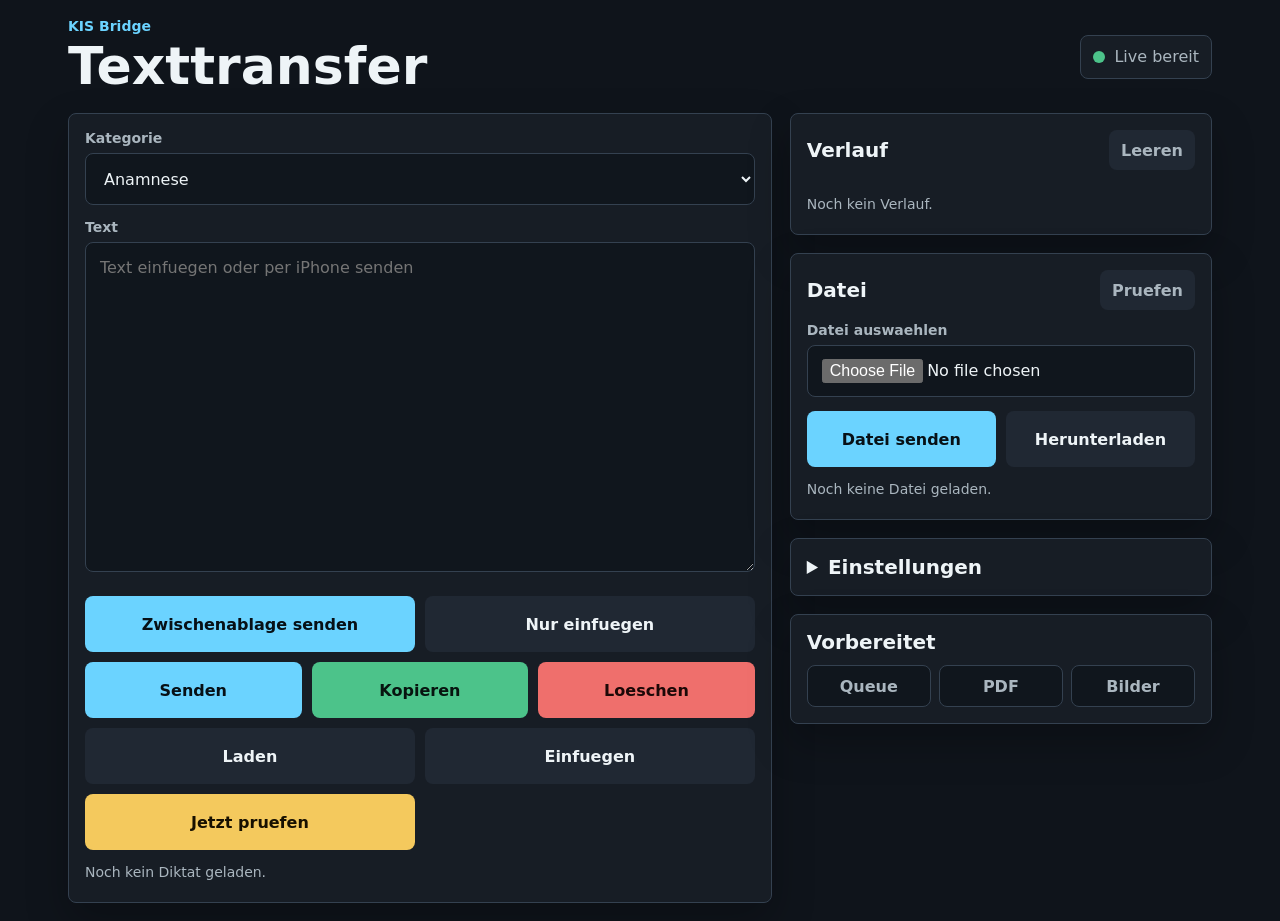
==== commit 18bb0a67: "Add file exchange panel" ====
--- a/index.html
+++ b/index.html
@@ -9,6 +9,7 @@
   <script defer src="js/clipboard.js"></script>
   <script defer src="js/sync.js"></script>
   <script defer src="js/ui.js"></script>
+  <script defer src="js/files.js"></script>
   <script defer src="js/app.js"></script>
 </head>
 <body>
@@ -73,6 +74,22 @@
         </section>
 
         <section class="panel">
+          <div class="section-head">
+            <h2>Datei</h2>
+            <button id="loadFileBtn" class="icon-button" type="button" title="Datei pruefen">Pruefen</button>
+          </div>
+          <label class="field">
+            <span>Datei auswaehlen</span>
+            <input id="fileInput" type="file">
+          </label>
+          <div class="actions">
+            <button id="sendFileBtn" class="button button--primary" type="button">Datei senden</button>
+            <button id="downloadFileBtn" class="button" type="button" disabled>Herunterladen</button>
+          </div>
+          <p id="fileInfo" class="meta">Noch keine Datei geladen.</p>
+        </section>
+
+        <section class="panel">
           <details>
             <summary>Einstellungen</summary>
             <div class="settings-grid">
--- a/css/app.css
+++ b/css/app.css
@@ -0,0 +1,353 @@
+:root {
+  color-scheme: dark;
+  --bg: #0f141b;
+  --surface: #171d25;
+  --surface-strong: #202833;
+  --border: #344150;
+  --text: #eef4f7;
+  --muted: #aab6bf;
+  --primary: #6bd3ff;
+  --primary-text: #071016;
+  --success: #4cc38a;
+  --danger: #ef6f6c;
+  --accent: #f4c95d;
+  --shadow: 0 18px 42px rgba(0, 0, 0, 0.25);
+}
+
+* {
+  box-sizing: border-box;
+}
+
+html {
+  min-height: 100%;
+  background: var(--bg);
+}
+
+body {
+  min-height: 100%;
+  margin: 0;
+  color: var(--text);
+  background: var(--bg);
+  font-family: system-ui, -apple-system, BlinkMacSystemFont, "Segoe UI", sans-serif;
+}
+
+button,
+input,
+select,
+textarea {
+  font: inherit;
+}
+
+.shell {
+  width: min(1180px, 100%);
+  min-height: 100vh;
+  margin: 0 auto;
+  padding: 18px;
+}
+
+.topbar {
+  display: flex;
+  align-items: center;
+  justify-content: space-between;
+  gap: 16px;
+  margin-bottom: 18px;
+}
+
+.eyebrow {
+  margin: 0 0 4px;
+  color: var(--primary);
+  font-size: 14px;
+  font-weight: 750;
+  letter-spacing: 0;
+}
+
+h1,
+h2 {
+  margin: 0;
+  line-height: 1.1;
+}
+
+h1 {
+  font-size: clamp(30px, 8vw, 52px);
+}
+
+h2 {
+  font-size: 20px;
+}
+
+.status {
+  display: inline-flex;
+  align-items: center;
+  min-height: 44px;
+  gap: 9px;
+  padding: 10px 12px;
+  border: 1px solid var(--border);
+  border-radius: 8px;
+  background: var(--surface);
+  color: var(--muted);
+  white-space: nowrap;
+}
+
+.status__dot {
+  width: 12px;
+  height: 12px;
+  border-radius: 999px;
+  background: var(--accent);
+}
+
+.status__dot.is-ok {
+  background: var(--success);
+}
+
+.status__dot.is-bad {
+  background: var(--danger);
+}
+
+.workspace {
+  display: grid;
+  grid-template-columns: minmax(0, 1.25fr) minmax(300px, 0.75fr);
+  gap: 18px;
+  align-items: start;
+}
+
+.panel {
+  border: 1px solid var(--border);
+  border-radius: 8px;
+  background: var(--surface);
+  box-shadow: var(--shadow);
+  padding: 16px;
+}
+
+.panel--editor {
+  display: flex;
+  flex-direction: column;
+  min-height: calc(100vh - 132px);
+}
+
+.side {
+  display: grid;
+  gap: 18px;
+}
+
+.field {
+  display: grid;
+  gap: 7px;
+  margin-bottom: 14px;
+}
+
+.field span {
+  color: var(--muted);
+  font-size: 14px;
+  font-weight: 700;
+}
+
+.field--grow {
+  flex: 1;
+}
+
+input,
+select,
+textarea {
+  width: 100%;
+  min-height: 52px;
+  border: 1px solid var(--border);
+  border-radius: 8px;
+  background: #10161d;
+  color: var(--text);
+  padding: 13px 14px;
+  outline: none;
+}
+
+textarea {
+  min-height: 330px;
+  height: 100%;
+  resize: vertical;
+  line-height: 1.45;
+}
+
+input:focus,
+select:focus,
+textarea:focus {
+  border-color: var(--primary);
+  box-shadow: 0 0 0 3px rgba(107, 211, 255, 0.16);
+}
+
+.button,
+.icon-button {
+  min-height: 56px;
+  border: 0;
+  border-radius: 8px;
+  background: var(--surface-strong);
+  color: var(--text);
+  font-weight: 800;
+  cursor: pointer;
+}
+
+.button {
+  padding: 14px 16px;
+}
+
+.button:hover,
+.icon-button:hover {
+  filter: brightness(1.08);
+}
+
+.button:active,
+.icon-button:active {
+  transform: translateY(1px);
+}
+
+.button--primary {
+  background: var(--primary);
+  color: var(--primary-text);
+}
+
+.button--success {
+  background: var(--success);
+  color: #07140f;
+}
+
+.button--danger {
+  background: var(--danger);
+  color: #1c0807;
+}
+
+.button--accent {
+  background: var(--accent);
+  color: #171000;
+}
+
+.quick-actions,
+.actions {
+  display: grid;
+  grid-template-columns: repeat(2, minmax(0, 1fr));
+  gap: 10px;
+  margin-top: 10px;
+}
+
+.actions--main {
+  grid-template-columns: repeat(3, minmax(0, 1fr));
+}
+
+.meta {
+  min-height: 22px;
+  margin: 14px 0 0;
+  color: var(--muted);
+  font-size: 14px;
+}
+
+.section-head {
+  display: flex;
+  align-items: center;
+  justify-content: space-between;
+  gap: 10px;
+  margin-bottom: 12px;
+}
+
+.icon-button {
+  min-height: 40px;
+  padding: 8px 12px;
+  color: var(--muted);
+}
+
+.history {
+  display: grid;
+  gap: 8px;
+  max-height: 360px;
+  overflow: auto;
+}
+
+.history__item {
+  display: grid;
+  gap: 5px;
+  width: 100%;
+  min-height: 74px;
+  border: 1px solid transparent;
+  border-radius: 8px;
+  background: var(--surface-strong);
+  color: var(--text);
+  padding: 11px;
+  text-align: left;
+  cursor: pointer;
+}
+
+.history__item:hover {
+  border-color: var(--primary);
+}
+
+.history__item span {
+  color: var(--muted);
+  font-size: 12px;
+  font-weight: 650;
+}
+
+details {
+  color: var(--muted);
+}
+
+summary {
+  color: var(--text);
+  cursor: pointer;
+  font-size: 20px;
+  font-weight: 800;
+}
+
+.settings-grid {
+  display: grid;
+  gap: 2px;
+  margin-top: 14px;
+}
+
+.future-grid {
+  display: grid;
+  grid-template-columns: repeat(3, minmax(0, 1fr));
+  gap: 8px;
+  margin-top: 12px;
+}
+
+.future-grid span {
+  min-height: 42px;
+  border: 1px solid var(--border);
+  border-radius: 8px;
+  display: grid;
+  place-items: center;
+  color: var(--muted);
+  background: #10161d;
+  font-weight: 750;
+}
+
+@media (max-width: 860px) {
+  .shell {
+    padding: 12px;
+  }
+
+  .topbar {
+    align-items: flex-start;
+    flex-direction: column;
+  }
+
+  .workspace {
+    grid-template-columns: 1fr;
+  }
+
+  .panel--editor {
+    min-height: auto;
+  }
+
+  textarea {
+    min-height: 300px;
+  }
+}
+
+@media (max-width: 560px) {
+  .quick-actions,
+  .actions,
+  .actions--main,
+  .future-grid {
+    grid-template-columns: 1fr;
+  }
+
+  .button {
+    min-height: 60px;
+  }
+}
